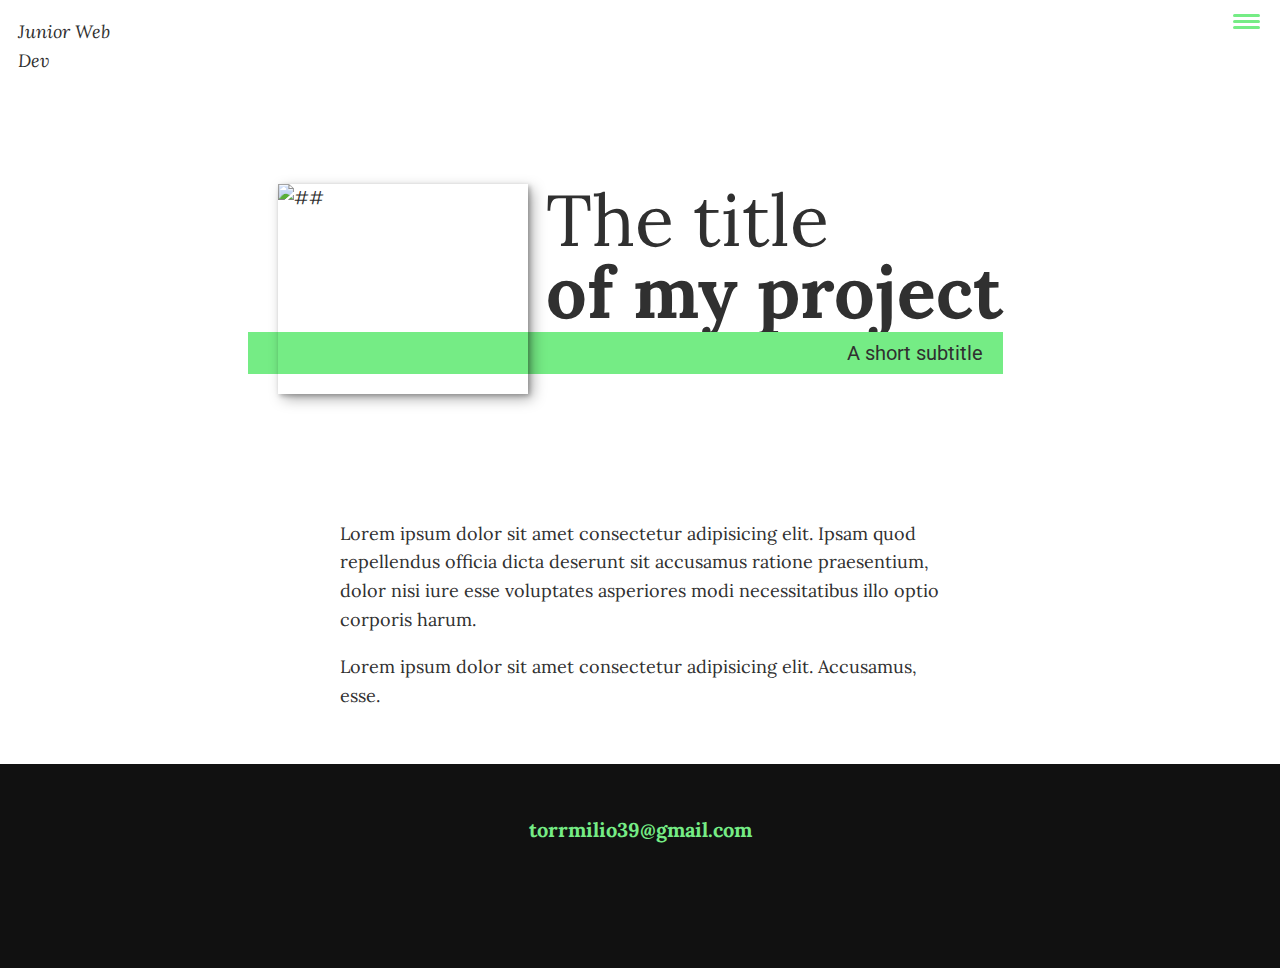
==== itemPortfolio.html @ 6b1e1f3c "customized Javascript elements, created and linked itemPortfolio.html, changed color scheme and font" ====
<!DOCTYPE html>
<html lang="en">
<head>
    <meta charset="UTF-8">
    <meta http-equiv="X-UA-Compatible" content="IE=edge">
    <meta name="viewport" content="width=device-width, initial-scale=1.0">
    <link rel="stylesheet" href="https://use.fontawesome.com/releases/v5.15.4/css/all.css" integrity="sha384-DyZ88mC6Up2uqS4h/KRgHuoeGwBcD4Ng9SiP4dIRy0EXTlnuz47vAwmeGwVChigm" crossorigin="anonymous">
    
     <link rel="preconnect" href="https://fonts.googleapis.com">
    <link rel="preconnect" href="https://fonts.gstatic.com" crossorigin>
    <link href="https://fonts.googleapis.com/css2?family=Lora:wght@400;700&family=Roboto:wght@400;700&display=swap" rel="stylesheet">
    <link rel="stylesheet" href="style.css">
    <meta name="description" content="Torres Portfolio">
    <title>Torres Portfolio</title>
</head>
<body>

    <header>
        <div class="logo">
        <i class="fas fa-battery-three-quarters">Junior Web Dev</i>
           
        </div>
        <button class="nav-toggle" aria-label="toggle navigation"> 
            <span class="hamburger"></span>
        </button>
        <nav class="nav">
            <ul class="nav__list">
            <li class="nav__item"><a href="#home" class="nav__link">Home</a></li>
            <li class="nav__item"><a href="#services" class="nav__link">My Services</a></li>
            <li class="nav__item"><a href="#about" class="nav__link">About me</a></li>
            <li class="nav__item"><a href="#work" class="nav__link">My Work</a></li>
            </ul>
        </nav>
    </header>

    <section class="intro" id="">
        <h1 class="section__title section__title--intro">
            The title <strong>of my project</strong>
        </h1>
        <p class="section__subtitle section__subtitle--intro">A short subtitle</p>
        <img src="##" alt="##" class="intro__img">
        <!-- need to add pic above-->
        </section>

        <div class="itemPortfolio-individual">
            <p></p>
            <img src="img###" alt="">
            <p>Lorem ipsum dolor sit amet consectetur adipisicing elit. Ipsam quod repellendus officia dicta deserunt sit accusamus ratione praesentium, dolor nisi iure esse voluptates asperiores modi necessitatibus illo optio corporis harum.</p>
           
            <p>Lorem ipsum dolor sit amet consectetur adipisicing elit. Accusamus, esse.</p>
        </div>

             
    
    
    
    
    
    
    <!-- footer -->

             <footer class="footer">
                 <a href="torrmilio39@gmail.com" class="footer__link">torrmilio39@gmail.com</a>
                <ul class="social-list">
                    <li class="social-list__item"><a class="social-list__link" href="###"></a><i class="fab fa-github-square"></i></li>
                    <li class="social-list__item"><a class="social-list__link" href="###"></a><i class="fab fa-linkedin"></i></li>
                    <li class="social-list__item"><a class="social-list__link" href="###"></a><i class="fab fa-facebook-square"></i></li>
                    <li class="social-list__item"><a class="social-list__link" href="###"></a><i class="fab fa-twitter-square"></i></li>
                </ul>
             </footer>
<script src="script.js">
    
</script>
</body>
</html>
---- style.css ----
*,
*::before,
*::after {
    box-sizing: border-box;
}
/* Custom properties */
:root {
    --ff-primary: 'Lora', serif;
    --ff-secondary: 'Roboto', sans-serif;
    
    --fw-reg: 400;
    --fw-bold: 700;

    --clr-light: #fff;
    --clr-dark: #303030;
    --clr-accent: #75ec85;

    --fs-h1: 3rem;
    --fs-h2: 2.25rem;
    --fs-h3: 1.25rem;
    --fs-body: 1rem;

    /* BoxShadow */
    --bs: 0.25em 0.25em 0.75em rgba(0,0,0,.35),
    0.125em 0.125em 0.25em rgba(0,0,0,.25); 
}

@media (min-width: 800px){
:root {
    --fs-h1: 4.5rem;
    --fs-h2: 3.75rem;
    --f-h3: 1.5rem;
    --fs-body: 1.125rem;
    }

}
/* General Styles */

html{
    scroll-behavior: smooth;
}

body {   
    background: var(--clr-light);
    color: var(--clr-dark);
    margin: 0;
    font-family: var(--ff-primary);
    font-size: var(--fs-body);
    line-height: 1.6;
}

section{
    padding: 5em 2em;
}

img {
    display: block;
    max-width: 100%;
}
 strong{ font-weight: var (--fw-bold);}
/* Typography */

:focus{
    outline: 3px solid var(--clr-accent);
    outline-offset: 4px;
}

.btn {
    display: inline-block;
    padding: .5em 2.5em;
    background: var(--clr-accent);
    color: var(--clr-dark);
    text-decoration: none;
    cursor: pointer;
    font-size: .8rem;
    text-transform: uppercase;
    letter-spacing: 2px;
    font-weight: var(--fw-bold);
    transition: transform 200ms ease-in-out;
}

.btn:hover{
    transform: scale(1.1);
}


h1, 
h2, 
h3 {
    line-height: 1;
    margin: 0;
}

h1{font-size: var(--fs-h1)}
h2{font-size: var(--fs-h2)}
h3{font-size: var(--fs-h3)}


.section__title{
    margin-bottom: .25rem;
}

.section__title--intro{
    font-weight: var(--fw-reg)
}

.section__title--intro strong{
    display: block;
}

.section__subtitle{
    margin: 0;
    font-size: var(--fs-h3);
}

.section__subtitle--intro,
.section__subtitle--about{
    background-color: var(--clr-accent);
    padding: .25em 1em;
    font-family: var(--ff-secondary);
    margin-bottom: 1em;
}
/* header */
header{
    display: flex;
    justify-content: space-between;
    padding: 1em;
}

.logo{
    max-width: 100px;
}
        /* NAV */
.nav{
    position: fixed;
    background-color: var(--clr-dark);
    color: var(--clr-light);
    top: 0;
    bottom:0;
    left: 0;
    right: 0;
    z-index: 100;

    transform: translateX(100%);
    transition: transform 250ms cubic-bezier(.5, 0, .5, 1);
}

.nav__link{
    color: inherit;
    font-weight: var(--fw-bold);
    font-size: var(--fs-h2);
    text-decoration: none;
}

.nav__link:hover{
    color: var(--clr-accent);
}

.nav-toggle {
    padding: .5em;
    background: transparent;
    border: 0;
    cursor: pointer;
    position: absolute;
    right: 1em;
    top: 1em;
    z-index: 1000;
}

.nav-open .nav {
    transform: translateX(0);
}

.nav-open .nav-toggle{
    position: fixed;
}

.nav-open .hamburger {
    transform: rotate(.625turn);
}

.nav-open .hamburger::before {
    transform: rotate(90deg) translateX(-6px);
}

.nav-open .hamburger::after {
    opacity: 0;
}



/* Hamburger */

.hamburger {
    display: block;
    position: relative;
}

.hamburger,
.hamburger::before,
.hamburger::after{
    background: var(--clr-accent);
    width: 2em;
    height: 3px;
    border-radius: 1em;
    transition: transform 250ms ease-in-out;
}


.hamburger::before,
.hamburger::after {
    content: '';
    position: absolute;
    left: 0;
    right: 0;
}

.hamburger::before{top: 6px; }
.hamburger::after{bottom: 6px; }

.nav__list{
    list-style: none;
    display: flex;
    height: 100%;
    flex-direction: column;
    justify-content: space-evenly;
    align-items: center;
    margin: 0;
    padding: 0;
}

/* intro section */
.intro{
    position: relative;
}

.intro__img{
    box-shadow: var(--bs);
}

.section__subtitle--intro{
    display: inline-block;
    
}

@media (min-width: 600px) {
        .intro{
        display: grid;
        width:min-content;
        margin: 0 auto;
        grid-column-gap: 1em;
        grid-template-areas: 
        "img title"
        "img subtitle";
        grid-template-columns: min-content max-content;
    }
        .intro__img{
        grid-area: img;
        min-width: 250px;
        position: relative;
        z-index: 2;
        
        
        
    }
    .section__subtitle--intro {
        align-self: start;
        grid-column: -1 / 1;
        grid-row: 2;
        text-align: right;
        position: relative;
        left: -1.5em;
        width: calc(100% + 1.5em);
    }
}
/* My Services section */
.my-services{
    background-color: var(--clr-dark);
    background-image: url(imagesFolio.ben-kolde-t9DooibgMEk-unsplash.jpg);
    background-size: cover;
    background-blend-mode: multiply;
    color: var(--clr-light);
    text-align: center;
}

.section__title--services{
    color: var(--clr-accent);
    position: relative;
}

.section__title--services::after{
    content: '';
    display: block;
    width: 2em;
    height: 1px;
    margin: 0.5em auto 1em;
    background: var(--clr-light);
    opacity: 0.25;
}

.service {
    max-width: 500px;
    margin: 0 auto;
}

.services{
    margin-bottom: 4em;
}

@media (min-width: 800px) {
    .services{
        display: flex;
        max-width: 1000px;
        margin: 0 auto;
        margin-left:auto;
        margin-right: auto;

    }

    .service + .service{
        margin-left: 2em;
    }

}

/* About Me */

.about-me{
    max-width: 1000px;
    margin: 0 auto;
}

.about-me__img{
    box-shadow: var(--bs);
}

@media (min-width: 600px){
.about-me {
    display: grid;
    grid-template-columns: 1fr 200px;
    grid-template-areas: 
    "title img"
    "subtitle img"
    "text img";
    grid-column-gap: 2em;

}

.section__title--about{
    grid-area: title;
}

.section__subtitle--about{    
    grid-column: 1 / -1;
    grid-row: 2;
    position: relative;
    left: -1em;
    width: calc(100% + 2em);
    padding-left: 1em;
    padding-right: calc(200px + 4em);
}

.about-me__img{
    grid-row: 1 / -1;
    grid-column: 2;
}

.about-me__img{
    grid-area: img;
    position: relative;
    z-index: 2;
    }
}
/* Portfolio */

.my-work{
    background-color: var(--clr-dark);
    color: var(--clr-light);
    text-align: center;
}

.portfolio{
    display: grid;
    grid-template-columns: repeat(auto-fit, minmax(300px, 1fr));
    /* max-width: o auto; */
}

.portfolio__item{
    background: var(--clr-accent);
}

.portfolio__img{
    transition: 750ms cubic-bezier(.5, 0, .5,1),opacity 250ms linear;
}

.portfolio__item:focus{
    position: relative;
    z-index: 2;
}

.portfolio__img:hover 
.portfolio__item:focus .portfolio__img{
    transform: scale(1.2);
    opacity: .5;

}

/* Footer */

.footer{
    background:#111;
    color: var(--clr-accent);
    text-align: center;
    padding: 2.5em 0;
    font-size: var(--fs-h3);
}

.footer a{

    color: inherit;
    text-decoration: none;
}

    .footer__link{
        font-weight: var(--fw-bold);
}

    .footer__link:hover,
    .social-list__item:hover {
        opacity: .7;
    }

    .footer__link:hover{
        text-decoration: underline;
    }

    .social-list{
        list-style: none;
        display: flex;
        justify-content: center;
        margin: 2em 0 0;
        padding: 0;
    }

    .social-list__item{
        margin: 0 .5em;
    }
    .social-list__link{
        padding: .5em;
    }

/* itemPortfolio-individual */

.itemPortfolio-individual{
    padding:0 2em 2em;
    max-width: 1000px;
    margin: 0 auto
}
.itemPortfolio-individual p{
    max-width: 600px;
    margin-left: auto;
    margin-right: auto;
}
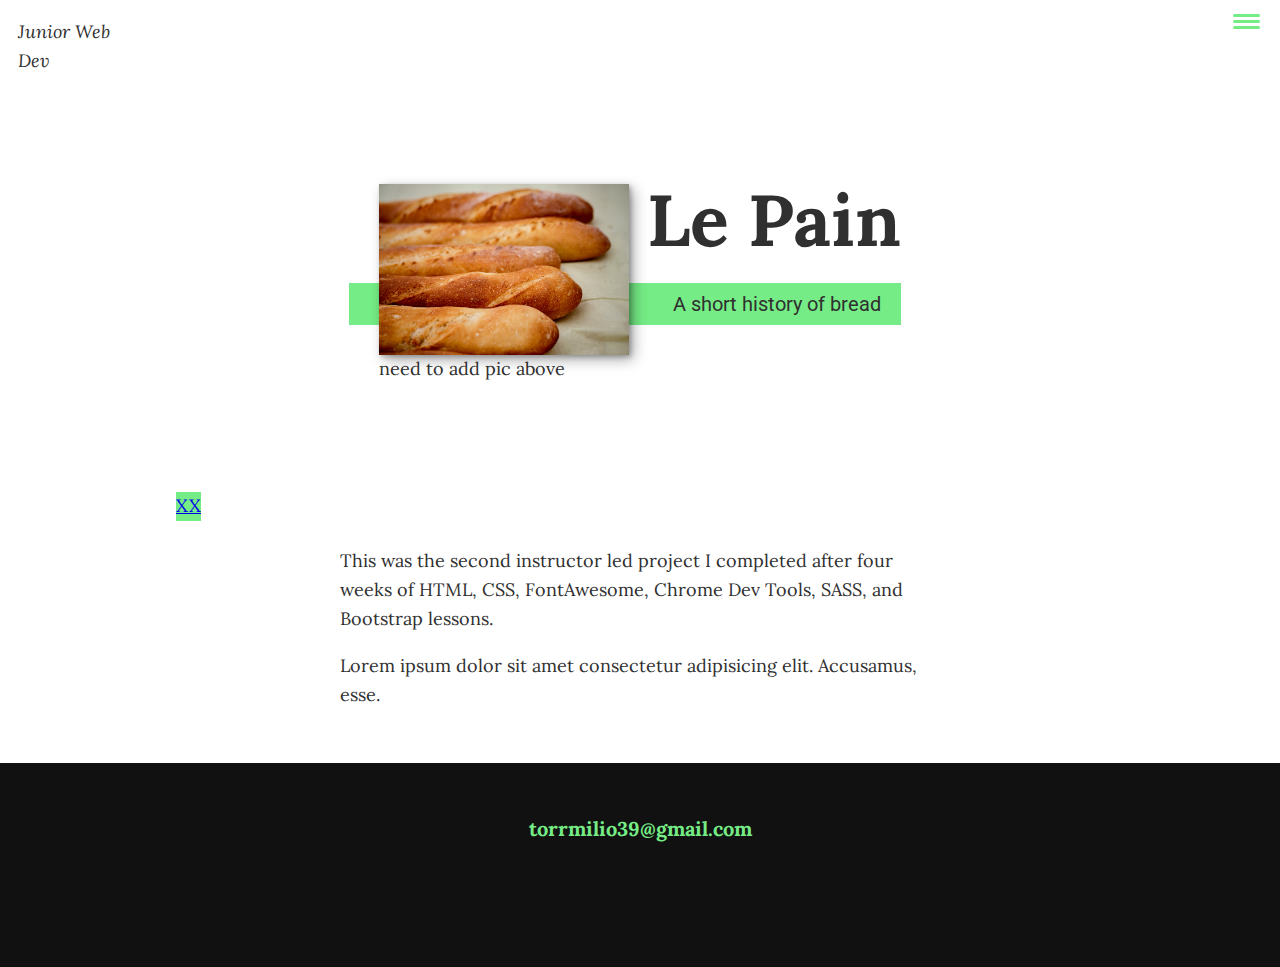
==== commit 9029c044: "Restyled the css.file, reformatted the index.html file to fit the portfolio images and links." ====
--- a/itemPortfolio.html
+++ b/itemPortfolio.html
@@ -10,11 +10,13 @@
     <link rel="preconnect" href="https://fonts.gstatic.com" crossorigin>
     <link href="https://fonts.googleapis.com/css2?family=Lora:wght@400;700&family=Roboto:wght@400;700&display=swap" rel="stylesheet">
     <link rel="stylesheet" href="style.css">
-    <meta name="description" content="Torres Portfolio">
+   
+     <meta name="description" content="Torres Portfolio">
     <title>Torres Portfolio</title>
+
 </head>
 <body>
-
+   
     <header>
         <div class="logo">
         <i class="fas fa-battery-three-quarters">Junior Web Dev</i>
@@ -25,30 +27,35 @@
         </button>
         <nav class="nav">
             <ul class="nav__list">
-            <li class="nav__item"><a href="#home" class="nav__link">Home</a></li>
-            <li class="nav__item"><a href="#services" class="nav__link">My Services</a></li>
-            <li class="nav__item"><a href="#about" class="nav__link">About me</a></li>
-            <li class="nav__item"><a href="#work" class="nav__link">My Work</a></li>
+            <li class="nav__item"><a href="index.html" class="nav__link">Home</a></li>
+            <li class="nav__item"><a href="index.html#services" class="nav__link">My Services</a></li>
+            <li class="nav__item"><a href="index.html#about" class="nav__link">About me</a></li>
+            <li class="nav__item"><a href="index.html#work " class="nav__link">My Work</a></li>
             </ul>
         </nav>
     </header>
 
     <section class="intro" id="">
         <h1 class="section__title section__title--intro">
-            The title <strong>of my project</strong>
+            <strong>Le Pain</strong>
         </h1>
-        <p class="section__subtitle section__subtitle--intro">A short subtitle</p>
-        <img src="##" alt="##" class="intro__img">
-        <!-- need to add pic above-->
-        </section>
+        <p class="section__subtitle section__subtitle--intro">A short history of bread</p>
+        <img src= "LePain/Images/baguette.jpg" alt="baguette rolls" class="intro__img">
+        need to add pic above
+        </section> 
 
         <div class="itemPortfolio-individual">
             <p></p>
-            <img src="img###" alt="">
-            <p>Lorem ipsum dolor sit amet consectetur adipisicing elit. Ipsam quod repellendus officia dicta deserunt sit accusamus ratione praesentium, dolor nisi iure esse voluptates asperiores modi necessitatibus illo optio corporis harum.</p>
+           
+            <img src="" alt="">
+            <a href="LePain/index.html" class="portfolio__item">XX</a>
+
+            
+            <p> This was the second instructor led project I completed after four weeks of HTML, CSS, FontAwesome, Chrome Dev Tools, SASS, and Bootstrap lessons.</p>
            
             <p>Lorem ipsum dolor sit amet consectetur adipisicing elit. Accusamus, esse.</p>
         </div>
+   
 
              
     
@@ -57,7 +64,7 @@
     
     
     
-    <!-- footer -->
+     <!-- footer -->
 
              <footer class="footer">
                  <a href="torrmilio39@gmail.com" class="footer__link">torrmilio39@gmail.com</a>
@@ -72,4 +79,4 @@
     
 </script>
 </body>
-</html>+</html>  --- a/style.css
+++ b/style.css
@@ -26,18 +26,17 @@
     0.125em 0.125em 0.25em rgba(0,0,0,.25); 
 }
 
-@media (min-width: 800px){
+@media (min-width: 800px) {
 :root {
     --fs-h1: 4.5rem;
     --fs-h2: 3.75rem;
     --f-h3: 1.5rem;
     --fs-body: 1.125rem;
     }
-
 }
 /* General Styles */
 
-html{
+html {
     scroll-behavior: smooth;
 }
 
@@ -50,7 +49,7 @@
     line-height: 1.6;
 }
 
-section{
+section {
     padding: 5em 2em;
 }
 
@@ -58,10 +57,10 @@
     display: block;
     max-width: 100%;
 }
- strong{ font-weight: var (--fw-bold);}
+ strong { font-weight: var (--fw-bold);}
 /* Typography */
 
-:focus{
+:focus {
     outline: 3px solid var(--clr-accent);
     outline-offset: 4px;
 }
@@ -78,16 +77,17 @@
     letter-spacing: 2px;
     font-weight: var(--fw-bold);
     transition: transform 200ms ease-in-out;
-}
-
-.btn:hover{
+    
+}
+
+.btn:hover {
     transform: scale(1.1);
 }
 
 
 h1, 
 h2, 
-h3 {
+h3{
     line-height: 1;
     margin: 0;
 }
@@ -97,30 +97,37 @@
 h3{font-size: var(--fs-h3)}
 
 
-.section__title{
-    margin-bottom: .25rem;
-}
-
-.section__title--intro{
+.section__title {
+    margin-bottom: .25em;
+}
+
+.section__title--intro {
     font-weight: var(--fw-reg)
 }
 
-.section__title--intro strong{
+.section__title--intro strong {
     display: block;
 }
 
-.section__subtitle{
+.section__subtitle {
     margin: 0;
     font-size: var(--fs-h3);
 }
 
 .section__subtitle--intro,
-.section__subtitle--about{
+.section__subtitle--about {
     background-color: var(--clr-accent);
     padding: .25em 1em;
     font-family: var(--ff-secondary);
     margin-bottom: 1em;
 }
+
+.section__title--work{
+    color: var(--clr-accent);
+    font-weight: var(var(--fw-bold));
+    margin-bottom: 2em;
+}
+
 /* header */
 header{
     display: flex;
@@ -157,7 +164,7 @@
     color: var(--clr-accent);
 }
 
-.nav-toggle {
+.nav-toggle{
     padding: .5em;
     background: transparent;
     border: 0;
@@ -172,7 +179,7 @@
     transform: translateX(0);
 }
 
-.nav-open .nav-toggle{
+.nav-open .nav-toggle {
     position: fixed;
 }
 
@@ -192,7 +199,7 @@
 
 /* Hamburger */
 
-.hamburger {
+.hamburger{
     display: block;
     position: relative;
 }
@@ -209,15 +216,15 @@
 
 
 .hamburger::before,
-.hamburger::after {
+.hamburger::after{
     content: '';
     position: absolute;
     left: 0;
     right: 0;
 }
 
-.hamburger::before{top: 6px; }
-.hamburger::after{bottom: 6px; }
+.hamburger::before{top: 6px;}
+.hamburger::after{bottom: 6px;}
 
 .nav__list{
     list-style: none;
@@ -244,10 +251,10 @@
     
 }
 
-@media (min-width: 600px) {
+@media (min-width: 600px){
         .intro{
         display: grid;
-        width:min-content;
+        width: min-content;
         margin: 0 auto;
         grid-column-gap: 1em;
         grid-template-areas: 
@@ -255,16 +262,15 @@
         "img subtitle";
         grid-template-columns: min-content max-content;
     }
+       /* Main/first pic styling */
         .intro__img{
         grid-area: img;
         min-width: 250px;
         position: relative;
         z-index: 2;
-        
-        
-        
-    }
-    .section__subtitle--intro {
+    
+    }
+    .section__subtitle--intro{
         align-self: start;
         grid-column: -1 / 1;
         grid-row: 2;
@@ -277,19 +283,19 @@
 /* My Services section */
 .my-services{
     background-color: var(--clr-dark);
-    background-image: url(imagesFolio.ben-kolde-t9DooibgMEk-unsplash.jpg);
+    background-image: url("imagesFolio/laura-olsen-PyaJJf5kK0o-unsplash.jpg");
     background-size: cover;
     background-blend-mode: multiply;
     color: var(--clr-light);
     text-align: center;
 }
 
-.section__title--services{
+.section__title--services {
     color: var(--clr-accent);
     position: relative;
 }
 
-.section__title--services::after{
+.section__title--services::after {
     content: '';
     display: block;
     width: 2em;
@@ -304,21 +310,21 @@
     margin: 0 auto;
 }
 
-.services{
+.services {
     margin-bottom: 4em;
 }
 
-@media (min-width: 800px) {
-    .services{
+@media (min-width: 800px){
+    .services {
         display: flex;
         max-width: 1000px;
         margin: 0 auto;
-        margin-left:auto;
+        margin-left: auto;
         margin-right: auto;
 
     }
 
-    .service + .service{
+    .service + .service {
         margin-left: 2em;
     }
 
@@ -381,22 +387,28 @@
 }
 
 .portfolio{
-    display: grid;
-    grid-template-columns: repeat(auto-fit, minmax(300px, 1fr));
+    display: grid; 
+     grid-template-columns: repeat(auto-fit, minmax(300px, 1fr));
     /* max-width: o auto; */
+   
 }
 
 .portfolio__item{
     background: var(--clr-accent);
+    overflow: hidden;
 }
 
 .portfolio__img{
-    transition: 750ms cubic-bezier(.5, 0, .5,1),opacity 250ms linear;
+    transition: 750ms cubic-bezier(.5, 0, .5, 1),
+    opacity 250ms linear;
+
+    
 }
 
 .portfolio__item:focus{
     position: relative;
     z-index: 2;
+   
 }
 
 .portfolio__img:hover 
@@ -427,7 +439,7 @@
 }
 
     .footer__link:hover,
-    .social-list__item:hover {
+    .social-list__item:hover{
         opacity: .7;
     }
 
@@ -456,11 +468,24 @@
     padding:0 2em 2em;
     max-width: 1000px;
     margin: 0 auto
+    
 }
 .itemPortfolio-individual p{
     max-width: 600px;
     margin-left: auto;
     margin-right: auto;
+    
+}
+
+.portfolio__item:hover{
+    opacity: .8;
+    font-weight: var(--fw-bold);
+}
+
+.portfolio__item{
+    display: inline-block;
+    
+    
 }
 
 
